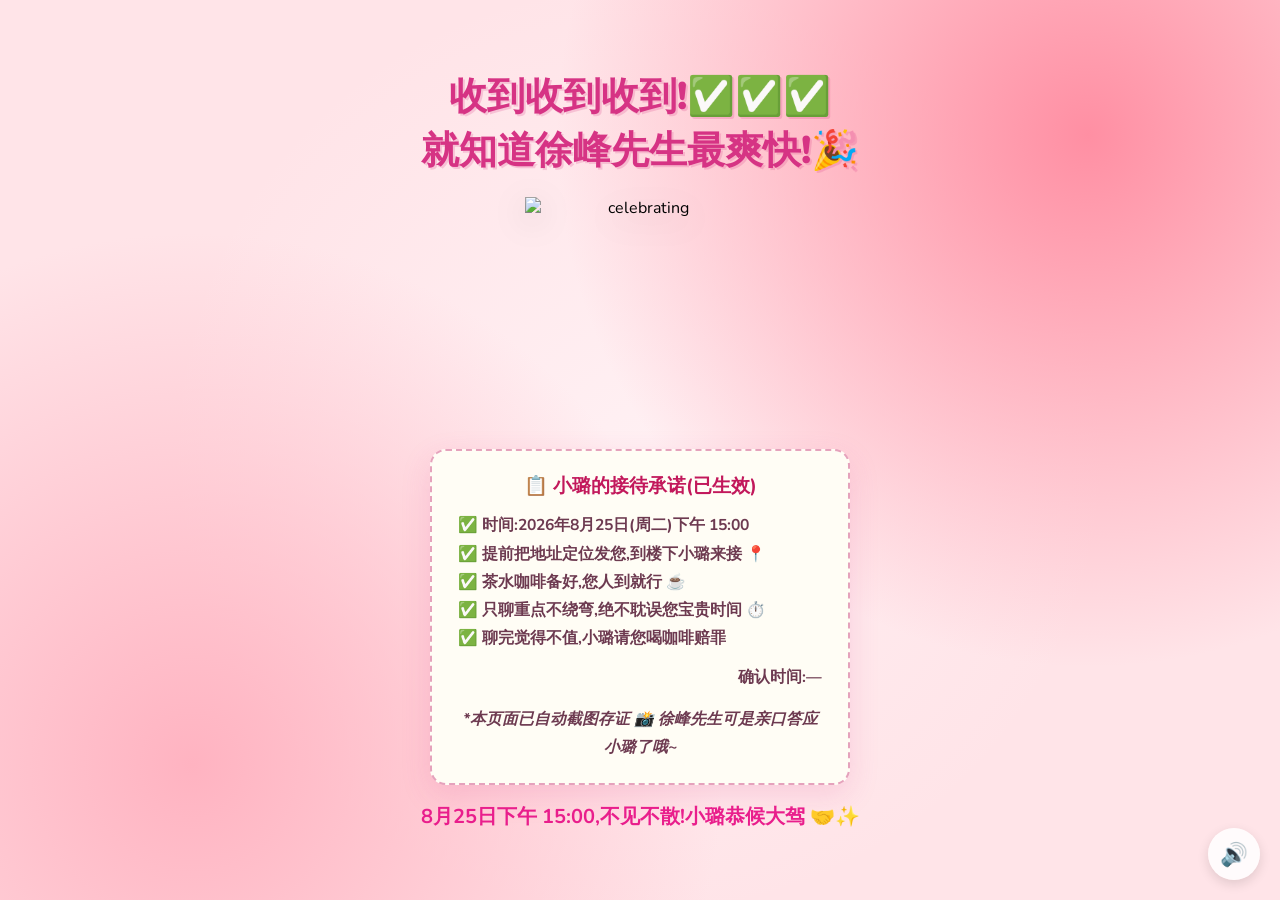
==== yes.html @ 2f93ea04 "business invite prank page (xufeng version) Co-authored-by: Cursor <cursoragent@cursor.com>" ====
<!DOCTYPE html>
<html lang="zh-CN">
<head>
    <meta charset="UTF-8">
    <meta name="viewport" content="width=device-width, initial-scale=1.0">
    <title>收到收到收到 ✅</title>
    <link rel="preconnect" href="https://fonts.googleapis.com">
    <link href="https://fonts.googleapis.com/css2?family=Nunito:wght@400;700;800;900&display=swap" rel="stylesheet">
    <link rel="stylesheet" href="style.css">
    <script src="https://cdn.jsdelivr.net/npm/canvas-confetti@1.9.2/dist/confetti.browser.min.js"></script>
</head>
<body>
    <div class="hearts-bg"></div>

    <div class="container yes-container">
        <h1 class="yes-title">收到收到收到!✅✅✅<br>就知道徐峰先生最爽快!🎉</h1>

        <div class="gif-container">
            <img id="cat-gif" src="https://media.tenor.com/eNHbizSfVb0AAAAj/lovemode-cute.gif" alt="celebrating">
        </div>

        <div class="cert-card">
            <h2>📋 小璐的接待承诺(已生效)</h2>
            <p>
                ✅ 时间:2026年8月25日(周二)下午 15:00<br>
                ✅ 提前把地址定位发您,到楼下小璐来接 📍<br>
                ✅ 茶水咖啡备好,您人到就行 ☕<br>
                ✅ 只聊重点不绕弯,绝不耽误您宝贵时间 ⏱️<br>
                ✅ 聊完觉得不值,小璐请您喝咖啡赔罪
            </p>
            <p class="cert-stamp" id="cert-time">确认时间:—</p>
            <p class="cert-note">*本页面已自动截图存证 📸 徐峰先生可是亲口答应小璐了哦~</p>
        </div>

        <p class="yes-message">8月25日下午 15:00,不见不散!小璐恭候大驾 🤝✨</p>
    </div>

    <audio id="bg-music" loop>
        <source src="music/bgm.mp3" type="audio/mpeg">
    </audio>

    <button id="music-toggle" onclick="toggleMusic()" title="音乐开关">🔊</button>

    <script src="yes-script.js"></script>
</body>
</html>
---- style.css ----
* {
    margin: 0;
    padding: 0;
    box-sizing: border-box;
}

body {
    background-color: #FFE4E8;
    font-family: 'Nunito', 'PingFang SC', 'Microsoft YaHei', sans-serif;
    min-height: 100vh;
    display: flex;
    justify-content: center;
    align-items: center;
    overflow: hidden;
    background-image:
        radial-gradient(circle at 15% 85%, #ffb3c1 0%, transparent 40%),
        radial-gradient(circle at 85% 15%, #ff8fa3 0%, transparent 40%),
        radial-gradient(circle at 50% 50%, #fff0f3 0%, transparent 60%);
}

/* 飘浮表情背景 */
.hearts-bg {
    position: fixed;
    top: 0; left: 0; right: 0; bottom: 0;
    pointer-events: none;
    z-index: 0;
    overflow: hidden;
}

.hearts-bg::before,
.hearts-bg::after {
    content: '💪 🦵 🏋️ 💪 🦵';
    position: absolute;
    font-size: 1.5rem;
    opacity: 0.15;
    animation: floatHearts 12s linear infinite;
    white-space: nowrap;
    top: 100%;
    left: 10%;
}

.hearts-bg::after {
    animation-delay: 6s;
    left: 60%;
    content: '🏋️ 💪 🦵 💪 🏋️';
}

@keyframes floatHearts {
    from { transform: translateY(0); opacity: 0.15; }
    to { transform: translateY(-110vh); opacity: 0; }
}

.container {
    position: relative;
    z-index: 1;
    text-align: center;
    padding: 40px 20px;
}

h1 {
    font-size: 2rem;
    color: #d63384;
    font-weight: 900;
    margin-bottom: 12px;
    text-shadow: 2px 2px 0px rgba(214, 51, 132, 0.2);
    animation: wiggle 2s ease-in-out infinite;
    line-height: 1.4;
    transition: opacity 0.2s ease;
    min-height: 2.8em;
}

.subtitle {
    color: #b3568c;
    font-weight: 700;
    font-size: 1rem;
    margin-bottom: 8px;
}

@keyframes wiggle {
    0%, 100% { transform: rotate(-1deg); }
    50% { transform: rotate(1deg); }
}

.gif-container {
    margin: 20px auto;
    display: flex;
    justify-content: center;
}

#cat-gif {
    width: 190px;
    height: 190px;
    object-fit: contain;
    filter: drop-shadow(0 8px 16px rgba(0,0,0,0.15));
    transition: opacity 0.3s ease;
}

.buttons {
    display: flex;
    gap: 20px;
    justify-content: center;
    align-items: center;
    margin-top: 26px;
    flex-wrap: wrap;
}

#yes-btn {
    background: linear-gradient(135deg, #4CAF50, #45a049);
    color: white;
    border: none;
    border-radius: 16px;
    font-size: 1.5rem;
    font-weight: 900;
    font-family: inherit;
    padding: 18px 45px;
    cursor: pointer;
    transition: transform 0.15s, box-shadow 0.15s, font-size 0.25s, padding 0.25s;
    box-shadow: 0 6px 20px rgba(76, 175, 80, 0.45);
    letter-spacing: 1px;
}

#yes-btn:hover {
    transform: scale(1.06) translateY(-2px);
    box-shadow: 0 10px 28px rgba(76, 175, 80, 0.55);
}

#yes-btn:active { transform: scale(0.98); }

#no-btn {
    background: linear-gradient(135deg, #e74c3c, #c0392b);
    color: white;
    border: none;
    border-radius: 12px;
    font-size: 1rem;
    font-weight: 700;
    font-family: inherit;
    padding: 12px 28px;
    cursor: pointer;
    transition: background 0.2s, left 0.22s ease, top 0.22s ease, font-size 0.2s;
    box-shadow: 0 4px 14px rgba(231, 76, 60, 0.4);
}

#no-btn:hover {
    background: linear-gradient(135deg, #c0392b, #a93226);
}

#tease-toast {
    margin-top: 14px;
    font-size: 1.05rem;
    color: #d63384;
    font-weight: 700;
    font-style: italic;
    opacity: 0;
    transform: translateY(6px);
    transition: opacity 0.3s ease, transform 0.3s ease;
    min-height: 1.6rem;
}

#tease-toast.show {
    opacity: 1;
    transform: translateY(0);
}

/* 音乐开关 */
#music-toggle {
    position: fixed;
    bottom: 20px;
    right: 20px;
    background: rgba(255, 255, 255, 0.85);
    border: none;
    border-radius: 50%;
    width: 52px;
    height: 52px;
    font-size: 1.4rem;
    cursor: pointer;
    backdrop-filter: blur(10px);
    box-shadow: 0 4px 12px rgba(0, 0, 0, 0.12);
    transition: transform 0.2s;
    z-index: 100;
}

#music-toggle:hover { transform: scale(1.1); }

/* ===== 强制报名覆盖层 ===== */
#force-overlay {
    position: fixed;
    inset: 0;
    background: rgba(20, 6, 12, 0.86);
    z-index: 200;
    display: none;
    align-items: center;
    justify-content: center;
}

#force-overlay.show { display: flex; }

.force-box {
    background: #fff;
    border-radius: 20px;
    padding: 34px 30px;
    text-align: center;
    max-width: 86vw;
    box-shadow: 0 20px 60px rgba(0,0,0,0.4);
    animation: popIn 0.3s ease;
}

@keyframes popIn {
    from { transform: scale(0.7); opacity: 0; }
    to { transform: scale(1); opacity: 1; }
}

.force-title {
    font-size: 1.4rem;
    font-weight: 900;
    color: #c0392b;
    margin-bottom: 10px;
}

.force-sub {
    font-size: 1rem;
    font-weight: 700;
    color: #555;
    margin-bottom: 18px;
}

.progress-track {
    width: 260px;
    max-width: 70vw;
    height: 14px;
    background: #f0d5dd;
    border-radius: 999px;
    overflow: hidden;
    margin: 0 auto;
}

.progress-fill {
    width: 0%;
    height: 100%;
    background: linear-gradient(90deg, #4CAF50, #8BC34A);
    border-radius: 999px;
    transition: width 2s ease;
}

/* 按钮雨 */
.rain-btn {
    position: fixed;
    background: linear-gradient(135deg, #4CAF50, #45a049);
    color: #fff;
    border: none;
    border-radius: 14px;
    font-size: 1.1rem;
    font-weight: 900;
    font-family: inherit;
    padding: 12px 22px;
    cursor: pointer;
    box-shadow: 0 6px 18px rgba(76, 175, 80, 0.5);
    z-index: 210;
    animation: rainPop 0.35s ease both;
}

@keyframes rainPop {
    from { transform: scale(0) rotate(-15deg); }
    to { transform: scale(1) rotate(0); }
}

/* ===== 结局页 ===== */
.yes-container h1.yes-title {
    font-size: 2.4rem;
    animation: bounceTitle 0.6s ease infinite alternate;
}

@keyframes bounceTitle {
    from { transform: translateY(0) rotate(-1deg); }
    to { transform: translateY(-12px) rotate(1deg); }
}

.yes-message {
    font-size: 1.25rem;
    color: #e91e8c;
    font-weight: 700;
    margin-top: 18px;
    animation: fadeIn 1s ease 0.4s both;
}

@keyframes fadeIn {
    from { opacity: 0; transform: translateY(10px); }
    to { opacity: 1; transform: translateY(0); }
}

.yes-container #cat-gif {
    width: 230px;
    height: 230px;
}

/* 承诺书卡片 */
.cert-card {
    background: #fffdf5;
    border: 2px dashed #e5a2bc;
    border-radius: 16px;
    max-width: 420px;
    margin: 22px auto 0;
    padding: 22px 26px;
    text-align: left;
    box-shadow: 0 10px 30px rgba(214, 51, 132, 0.15);
    animation: fadeIn 1s ease 0.8s both;
}

.cert-card h2 {
    text-align: center;
    color: #c2185b;
    font-size: 1.2rem;
    margin-bottom: 12px;
}

.cert-card p {
    color: #6d3a50;
    font-weight: 700;
    font-size: 0.98rem;
    line-height: 1.8;
}

.cert-stamp {
    text-align: right;
    margin-top: 10px;
    color: #c2185b;
    font-weight: 900;
}

.cert-note {
    margin-top: 14px;
    font-size: 0.85rem;
    color: #a5708b;
    text-align: center;
    font-style: italic;
}
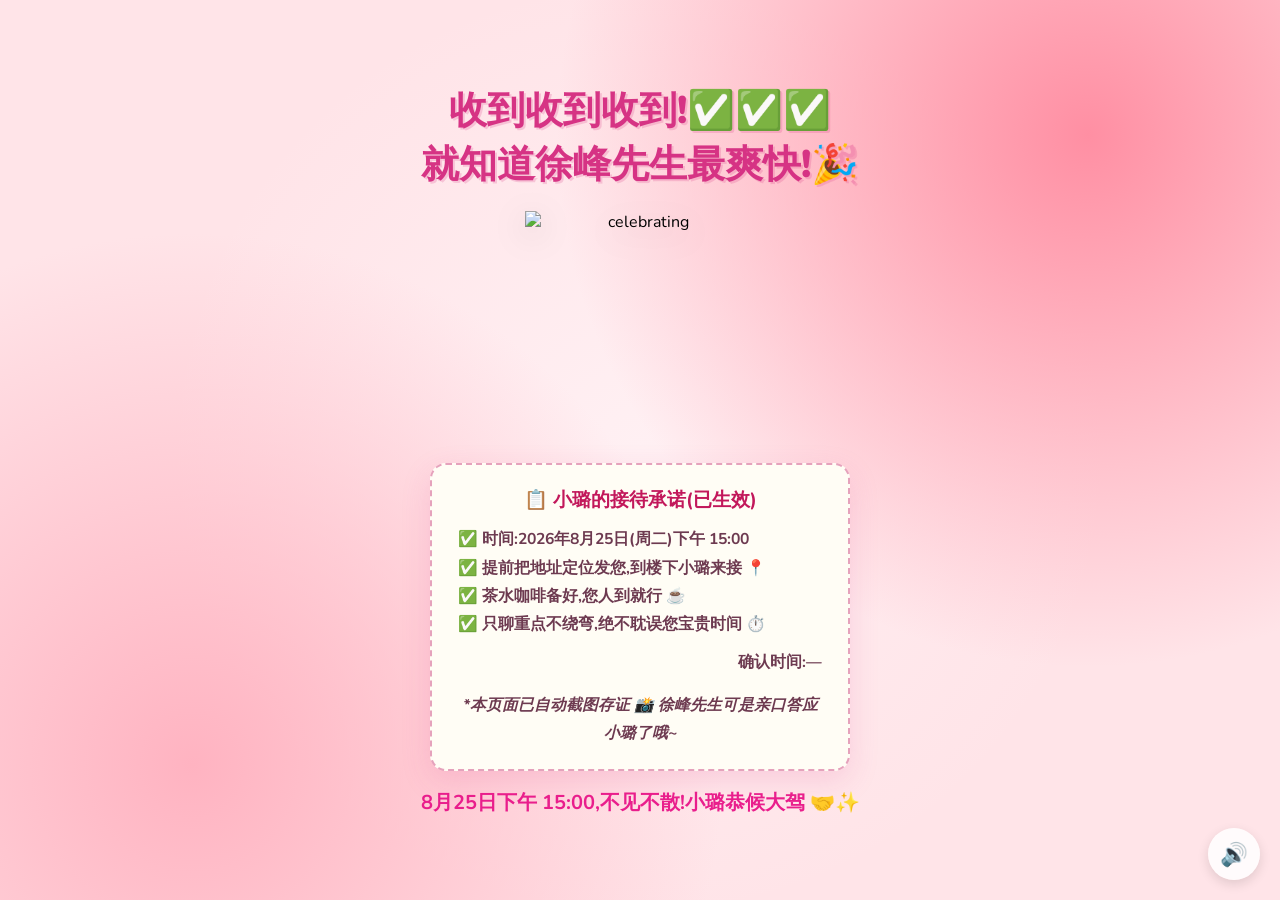
==== commit c5ad6b17: "tweak copy: zhima credit, remove coffee apology line Co-authored-by: Cursor <cursoragent@cursor.com>" ====
--- a/yes.html
+++ b/yes.html
@@ -25,8 +25,7 @@
                 ✅ 时间:2026年8月25日(周二)下午 15:00<br>
                 ✅ 提前把地址定位发您,到楼下小璐来接 📍<br>
                 ✅ 茶水咖啡备好,您人到就行 ☕<br>
-                ✅ 只聊重点不绕弯,绝不耽误您宝贵时间 ⏱️<br>
-                ✅ 聊完觉得不值,小璐请您喝咖啡赔罪
+                ✅ 只聊重点不绕弯,绝不耽误您宝贵时间 ⏱️
             </p>
             <p class="cert-stamp" id="cert-time">确认时间:—</p>
             <p class="cert-note">*本页面已自动截图存证 📸 徐峰先生可是亲口答应小璐了哦~</p>
